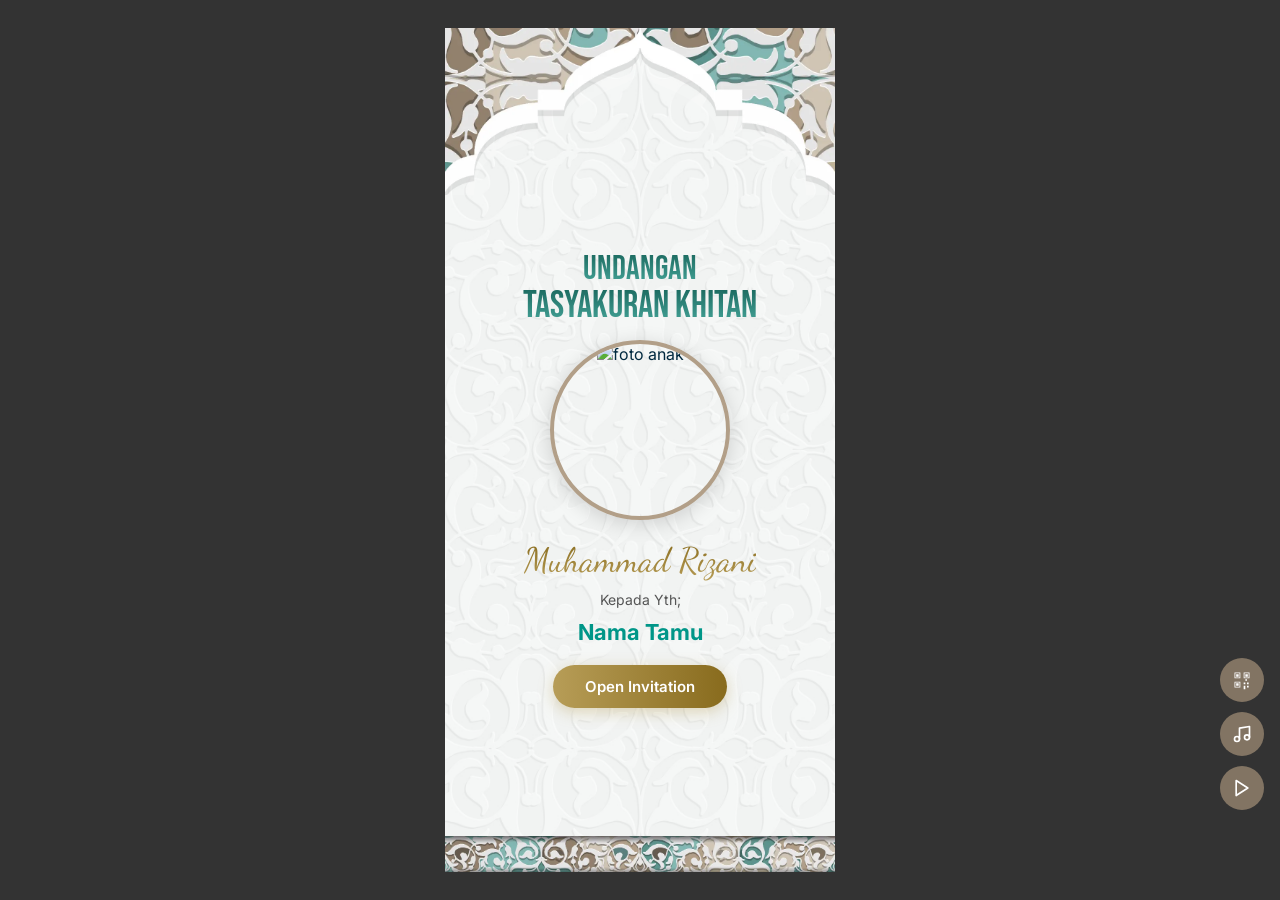
==== index.html @ f2afaa9d "renaming html index" ====
<!doctype html>
<html lang="id">
  <head>
    <meta charset="UTF-8" />
    <meta
      name="viewport"
      content="width=device-width, initial-scale=1.0, maximum-scale=1.0, user-scalable=0"
    />
    <title>Undangan Tasyakuran Khitan</title>
    <link rel="preconnect" href="https://fonts.googleapis.com" />
    <link rel="preconnect" href="https://fonts.gstatic.com" crossorigin />
    <link
      href="https://fonts.googleapis.com/css2?family=Bebas+Neue&family=Inter:wght@400;600;700&family=Dancing+Script:wght@700&display=swap"
      rel="stylesheet"
    />
    <link rel="stylesheet" href="./src/style/global.css" />
  </head>
  <body>
    <div id="app-container">
      <div class="canvas" id="canvas">
        <!-- COVER LOCK -->
        <div id="cover-lock">
          <!-- reuses same bg & frame -->
          <div
            style="
              position: relative;
              height: 100%;
              background-image: url(&quot;[data-uri]&quot;);
              background-size: cover;
              background-position: center;
            "
          >
            <div class="frame">
              <img
                class="frame-top anim-down"
                src="[data-uri]"
                style="width: 100%; height: auto"
                alt="frame-top"
              />
              <img
                class="frame-bottom anim-up"
                src="[data-uri]"
                style="width: 100%; height: auto"
                alt="frame-bot"
              />
            </div>
            <div
              style="
                position: relative;
                z-index: 3;
                height: 100%;
                display: flex;
                flex-direction: column;
                align-items: center;
                justify-content: center;
                padding: 80px 24px 24px;
                text-align: center;
              "
            >
              <div class="font-accent anim-down" style="font-size: 34px">
                Undangan
              </div>
              <div
                class="font-accent anim-down"
                style="font-size: 38px; margin-top: -6px"
                id="cover-event-title"
              >
                TASYAKURAN KHITAN
              </div>
              <div class="cover-photo anim-zoom" style="margin-top: 12px">
                <img id="cover-photo" src="" alt="foto anak" />
              </div>
              <!-- <div class="cover-photo1 anim-zoom" style="margin-top: 12px">
                <img src="./src/assets/image/Pic1.png" alt="Foto Anak" />
              </div> -->
              <div
                class="font-latin anim-up"
                style="font-size: 34px; margin: 4px 0 8px"
                id="cover-name"
              >
                Muhammad Rizani
              </div>
              <div class="slide-heading anim-up">Kepada Yth;</div>
              <div class="guest-name anim-up" id="cover-guest">Nama Tamu</div>
              <button
                class="btn-primary anim-up"
                onclick="openInvitation()"
                style="margin-top: 4px"
              >
                Open Invitation
              </button>
            </div>
          </div>
        </div>

        <!-- SLIDES WRAPPER -->
        <div id="slides-wrapper">
          <div class="slides-track" id="slides-track">
            <!-- SLIDE 0: Profil -->
            <div class="slide" data-slide="0">
              <div class="frame">
                <img
                  class="frame-top"
                  src="[data-uri]"
                  style="width: 100%; height: auto"
                  alt=""
                />
                <img
                  class="frame-bottom"
                  src="[data-uri]"
                  style="width: 100%; height: auto"
                  alt=""
                />
              </div>
              <div class="slide-inner">
                <p
                  class="slide-heading anim-down"
                  id="profile-greeting"
                  style="font-size: 14px; max-width: 300px"
                ></p>
                <div class="profile-photo anim-zoom">
                  <img id="profile-photo" src="" alt="foto anak" />
                </div>
                <div
                  class="font-latin anim-up"
                  style="font-size: 28px"
                  id="profile-name"
                >
                  Muhammad Rizani
                </div>
                <div class="ornament-line"></div>
                <div
                  class="slide-heading anim-up"
                  id="profile-parents"
                  style="font-size: 14px"
                ></div>
              </div>
            </div>

            <!-- SLIDE 1: Event -->
            <div class="slide" data-slide="1">
              <div class="frame">
                <img
                  class="frame-top"
                  src="[data-uri]"
                  style="width: 100%; height: auto"
                  alt=""
                />
                <img
                  class="frame-bottom"
                  src="[data-uri]"
                  style="width: 100%; height: auto"
                  alt=""
                />
              </div>
              <div
                class="slide-inner"
                style="justify-content: flex-start; padding-top: 90px"
              >
                <div
                  class="font-accent anim-down"
                  style="font-size: 44px"
                  id="event-title-slide"
                >
                  TASYAKURAN KHITAN
                </div>
                <div
                  class="color-teal anim-down"
                  style="font-size: 18px; margin: 4px 0 12px"
                >
                  Isya Allah akan di laksankan pada:
                </div>
                <div class="event-date anim-down" id="event-date-display"></div>
                <div class="event-time anim-up" id="event-time-display"></div>
                <div
                  class="event-address anim-up"
                  id="event-address-display"
                ></div>
                <div class="countdown anim-up" id="countdown-event">
                  <div class="cd-item">
                    <div class="cd-number" id="cd-e-days">2</div>
                    <div class="cd-label">Days</div>
                  </div>
                  <div class="cd-item">
                    <div class="cd-number" id="cd-e-hours">00</div>
                    <div class="cd-label">Hours</div>
                  </div>
                  <div class="cd-item">
                    <div class="cd-number" id="cd-e-minutes">00</div>
                    <div class="cd-label">Minutes</div>
                  </div>
                  <div class="cd-item">
                    <div class="cd-number" id="cd-e-seconds">00</div>
                    <div class="cd-label">Seconds</div>
                  </div>
                </div>
              </div>
            </div>

            <!-- SLIDE 2: Maps -->
            <div class="slide" data-slide="2">
              <div class="frame">
                <img
                  class="frame-top"
                  src="[data-uri]"
                  style="width: 100%; height: auto"
                  alt=""
                />
                <img
                  class="frame-bottom"
                  src="[data-uri]"
                  style="width: 100%; height: auto"
                  alt=""
                />
              </div>
              <div
                class="slide-inner"
                style="justify-content: center; gap: 12px"
              >
                <div class="map-container anim-zoom" id="map-container">
                  <iframe
                    id="map-iframe"
                    allowfullscreen
                    src=""
                    title="Lokasi Acara"
                  ></iframe>
                </div>
                <div
                  class="slide-heading anim-up"
                  id="maps-address"
                  style="font-size: 13px; max-width: 300px"
                ></div>
                <a
                  class="btn-primary anim-up"
                  id="maps-link"
                  href="#"
                  target="_blank"
                  rel="noopener noreferrer"
                  >Petunjuk Ke Lokasi</a
                >
              </div>
            </div>

            <!-- SLIDE 3: RSVP Countdown -->
            <div class="slide" data-slide="3">
              <div class="frame">
                <img
                  class="frame-top"
                  src="[data-uri]"
                  style="width: 100%; height: auto"
                  alt=""
                />
                <img
                  class="frame-bottom"
                  src="[data-uri]"
                  style="width: 100%; height: auto"
                  alt=""
                />
              </div>
              <div class="slide-inner" style="gap: 12px">
                <div class="font-accent anim-down" style="font-size: 36px">
                  Counting The Days
                </div>
                <div class="countdown anim-up" id="countdown-rsvp">
                  <div class="cd-item">
                    <div class="cd-number" id="cd-r-days">00</div>
                    <div class="cd-label">Days</div>
                  </div>
                  <div class="cd-item">
                    <div class="cd-number" id="cd-r-hours">00</div>
                    <div class="cd-label">Hours</div>
                  </div>
                  <div class="cd-item">
                    <div class="cd-number" id="cd-r-minutes">00</div>
                    <div class="cd-label">Minutes</div>
                  </div>
                  <div class="cd-item">
                    <div class="cd-number" id="cd-r-seconds">00</div>
                    <div class="cd-label">Second</div>
                  </div>
                </div>
                <div class="ornament-line"></div>
                <div
                  class="slide-heading anim-up"
                  id="rsvp-desc"
                  style="font-size: 15px; max-width: 280px"
                ></div>
                <button class="btn-primary anim-up" onclick="openRsvpModal()">
                  Kirim Ucapan RSVP
                </button>
              </div>
            </div>

            <!-- SLIDE 4: Gift / Tanda Kasih -->
            <div class="slide" data-slide="4">
              <div class="frame">
                <img
                  class="frame-top"
                  src="[data-uri]"
                  style="width: 100%; height: auto"
                  alt=""
                />
                <img
                  class="frame-bottom"
                  src="[data-uri]"
                  style="width: 100%; height: auto"
                  alt=""
                />
              </div>
              <div class="slide-inner" style="gap: 8px">
                <div class="font-accent anim-down" style="font-size: 44px">
                  Tanda Kasih
                </div>
                <div class="gift-qr anim-zoom" id="gift-qr-wrapper">
                  <img
                    id="gift-qr-img"
                    src="./src/assets/image/bca.png"
                    alt="QRIS"
                  />
                </div>
                <div class="account-number anim-up" id="gift-account-number">
                  12345678
                </div>
                <button class="copy-btn anim-up" onclick="copyAccountNumber()">
                  Salin Rekening
                </button>
                <div
                  class="slide-heading anim-up"
                  id="gift-bank-info"
                  style="font-size: 14px"
                ></div>
              </div>
            </div>

            <!-- SLIDE 5: Gallery -->
            <div class="slide" data-slide="5">
              <div class="frame">
                <img
                  class="frame-top"
                  src="[data-uri]"
                  style="width: 100%; height: auto"
                  alt=""
                />
                <img
                  class="frame-bottom"
                  src="[data-uri]"
                  style="width: 100%; height: auto"
                  alt=""
                />
              </div>
              <div
                class="slide-inner"
                style="justify-content: flex-start; padding-top: 80px"
              >
                <div class="font-latin anim-down" style="font-size: 30px">
                  Galeri Foto
                </div>
                <div class="ornament-line"></div>
                <div class="gallery-grid anim-zoom" id="gallery-grid"></div>
              </div>
            </div>

            <!-- SLIDE 6: Health Protocol -->
            <div class="slide" data-slide="6">
              <div class="frame">
                <img
                  class="frame-top"
                  src="[data-uri]"
                  style="width: 100%; height: auto"
                  alt=""
                />
                <img
                  class="frame-bottom"
                  src="[data-uri]"
                  style="width: 100%; height: auto"
                  alt=""
                />
              </div>
              <div
                class="slide-inner"
                style="justify-content: flex-start; padding-top: 90px"
              >
                <div
                  class="font-accent anim-down"
                  style="font-size: 40px"
                  id="protocol-title"
                >
                  Health Protocol
                </div>
                <div
                  class="slide-heading anim-up"
                  id="protocol-desc"
                  style="font-size: 13px; max-width: 300px; margin-bottom: 8px"
                ></div>
                <div class="protocol-grid anim-zoom">
                  <div class="protocol-item">
                    <div class="protocol-icon">
                      <svg
                        width="70"
                        height="70"
                        fill="var(--inv-accent)"
                        xmlns="http://www.w3.org/2000/svg"
                      >
                        <path
                          d="M12.5 30v1.25a8.75 8.75 0 0 0 0 17.5V50a27.504 27.504 0 0 0 54.502 5.237l-2.455-.474a24.9 24.9 0 0 1-3.297 8.405V48.982l3.75-9.75V47.5s-.038 4.096-.112 4.883l2.489.234c.082-.863.123-3.867.123-3.867a8.75 8.75 0 0 0 0-17.5V22.5a20.023 20.023 0 0 0-20-20H10a1.25 1.25 0 0 0-1.25 1.25v5h2.5V5H47.5A17.52 17.52 0 0 1 65 22.5v6.357l-6.513-8.375A1.249 1.249 0 0 0 57.5 20h-35a11.28 11.28 0 0 1-11.025-8.999l-2.45.498a13.678 13.678 0 0 0 4.051 7.249A12.476 12.476 0 0 0 12.5 22.5V30Zm0 16.25a6.25 6.25 0 0 1 0-12.5v12.5Zm55-12.5a6.25 6.25 0 0 1 0 12.5v-12.5ZM40 75a24.843 24.843 0 0 1-10.915-2.5h21.83A24.842 24.842 0 0 1 40 75Zm18.75-8.469A25.078 25.078 0 0 1 54.997 70H25.003a25.073 25.073 0 0 1-3.753-3.469V65h37.5v1.531Zm0-11.531h-25v2.5h25v5h-37.5v-5h10V55h-10v-5h37.5v5ZM25.518 22.5h31.37l7.942 10.21L59.14 47.5H37.775l.95-4.755-2.45-.49-1.05 5.245H20.86l-5.65-14.69L25.517 22.5ZM15 22.5c0-.704.075-1.406.222-2.095a13.708 13.708 0 0 0 6.771 2.084L15 29.482V22.5Zm0 16.732 3.75 9.75V63.17A25.017 25.017 0 0 1 15 50V39.232Zm4.357-7.804a13.373 13.373 0 0 1 13.786 0l-1.286 2.144a10.878 10.878 0 0 0-11.214 0l-1.286-2.144Zm28.786 2.144-1.286-2.144a13.373 13.373 0 0 1 13.786 0l-1.286 2.144a10.878 10.878 0 0 0-11.214 0ZM26.25 36.25a3.75 3.75 0 1 0 0 7.5 3.75 3.75 0 0 0 0-7.5Zm0 5a1.25 1.25 0 1 1 0-2.5 1.25 1.25 0 0 1 0 2.5Zm27.5-5a3.75 3.75 0 1 0 0 7.5 3.75 3.75 0 0 0 0-7.5Zm0 5a1.25 1.25 0 1 1 0-2.5 1.25 1.25 0 0 1 0 2.5Z"
                        />
                      </svg>
                    </div>
                    <div style="font-size: 13px">Memakai<br />Masker</div>
                  </div>
                  <div class="protocol-item">
                    <div class="protocol-icon">
                      <svg
                        width="70"
                        height="70"
                        fill="var(--inv-accent)"
                        xmlns="http://www.w3.org/2000/svg"
                      >
                        <path
                          d="M73.272 25h3.271v2.5H72.84c-.28 0-.552-.096-.771-.273l-.7-.566a51.79 51.79 0 0 0-11.6-7.102l-10.857-4.36-.039-.015a2.123 2.123 0 0 0-1.538-.071c-.504.17-.928.523-1.19.99a2.197 2.197 0 0 0-.229 1.542c.115.525.418.989.85 1.3l9.465 6.259a1.24 1.24 0 0 1 .534.799 16.127 16.127 0 0 0 2.61 5.667c2.589 3.512 6.247 5.055 10.872 4.587l.246 2.487c-.63.064-1.235.095-1.817.094-5.854 0-9.371-3.051-11.337-5.752a18.798 18.798 0 0 1-2.735-5.586H33.796V25h17.611l-6.01-3.974a4.65 4.65 0 0 1-1.299-1.372 4.71 4.71 0 0 1-.566-3.603 4.7 4.7 0 0 1 .788-1.681 4.611 4.611 0 0 1 2.505-1.713 4.56 4.56 0 0 1 3.016.226l10.858 4.36.04.016a54.243 54.243 0 0 1 12.173 7.449l.36.292Zm-45.88-7.5 5.197 25.255 2.417-.51-5.378-26.132a13.85 13.85 0 0 0-4.029-9.63 13.51 13.51 0 0 0-9.55-3.983H2.47V5h13.58a11.05 11.05 0 0 1 7.405 2.869A11.314 11.314 0 0 1 27.093 15h-7.496a5.014 5.014 0 0 0-1.76-2.701 4.908 4.908 0 0 0-3.022-1.049H2.469v2.5h12.346c.637.001 1.25.251 1.709.699.459.447.73 1.057.755 1.702l-6.144 31.104 2.421.49L19.531 17.5h7.861Zm35.643 27.208a54.273 54.273 0 0 0-12.172-7.448l-.028-.012L45.411 35h2.737v-2.5H36.163V35h1.042a4.699 4.699 0 0 0-1.013 1.955 4.73 4.73 0 0 0 .556 3.592c.324.53.751.99 1.254 1.351L42.022 45H19.753c-.94 0-1.861.271-2.654.783a4.978 4.978 0 0 0-1.823 2.105 5.053 5.053 0 0 0 .699 5.328 4.983 4.983 0 0 0-2.043 2.433 5.058 5.058 0 0 0-.172 3.188 5.002 5.002 0 0 0 1.77 2.643c.86.662 1.909 1.02 2.989 1.02h19.753V60H18.519a2.454 2.454 0 0 1-1.746-.732 2.516 2.516 0 0 1-.724-1.768c0-.663.26-1.299.724-1.768A2.454 2.454 0 0 1 18.519 55h19.753v-2.5H19.753a2.454 2.454 0 0 1-1.746-.732A2.516 2.516 0 0 1 17.284 50c0-.663.26-1.299.723-1.768a2.454 2.454 0 0 1 1.746-.732H45.68c.258 0 .51-.082.72-.234a1.264 1.264 0 0 0 .028-2.01l-6.947-5.36a2.175 2.175 0 0 1-.9-1.327 2.198 2.198 0 0 1 .222-1.547c.26-.47.684-.824 1.188-.996a2.122 2.122 0 0 1 1.542.068l.027.011 8.328 3.452a51.812 51.812 0 0 1 11.606 7.104c.437.353.868.839 1.47.839h13.58V45H63.396l-.36-.292Zm.61 25.424C60.755 71.596 53.371 75 47.275 75H24.692a2.454 2.454 0 0 1-1.747-.732 2.516 2.516 0 0 1-.723-1.768c0-.663.26-1.299.723-1.768A2.454 2.454 0 0 1 24.692 70h13.58v-2.5H20.988a2.457 2.457 0 0 1-1.745-.733A2.519 2.519 0 0 1 18.519 65h-2.47a5.042 5.042 0 0 0 1.258 3.33 4.925 4.925 0 0 0 3.127 1.639 5.046 5.046 0 0 0-.029 5.016 4.97 4.97 0 0 0 1.81 1.841 4.89 4.89 0 0 0 2.477.674h22.582c2.713 0 8.538-.654 17.214-5h12.055V70H64.198c-.192 0-.381.045-.552.132Z"
                        />
                      </svg>
                    </div>
                    <div style="font-size: 13px">Mencuci<br />Tangan</div>
                  </div>
                  <div class="protocol-item">
                    <div class="protocol-icon">
                      <svg
                        width="70"
                        height="70"
                        fill="var(--inv-accent)"
                        xmlns="http://www.w3.org/2000/svg"
                      >
                        <path
                          d="M45.568 33.312a1.172 1.172 0 1 0-1.657 1.657l1.515 1.515H34.574l1.515-1.515a1.172 1.172 0 1 0-1.657-1.657l-3.516 3.516a1.172 1.172 0 0 0 0 1.657L34.432 42a1.17 1.17 0 0 0 1.657 0c.458-.458.458-1.2 0-1.658l-1.515-1.515h10.852l-1.515 1.515A1.172 1.172 0 1 0 45.57 42l3.515-3.515c.458-.458.458-1.2 0-1.657l-3.516-3.516ZM22.37 23.516H5.86A5.866 5.866 0 0 0 0 29.375a1.172 1.172 0 1 0 2.344 0 3.52 3.52 0 0 1 3.515-3.516h16.51a3.52 3.52 0 0 1 3.517 3.516v18.984c0 .624-.505 1.094-1.173 1.094s-1.171-.47-1.171-1.094V29.453a1.172 1.172 0 1 0-2.344 0v41.732c0 .924-.817 1.706-1.784 1.706-.984 0-1.784-.8-1.784-1.784V48.28c0-.647-.524-1.172-1.172-1.172h-4.687c-.648 0-1.172.525-1.172 1.172v22.826c0 .983-.8 1.784-1.784 1.784-.967 0-1.784-.782-1.784-1.706V29.453a1.172 1.172 0 1 0-2.343 0v18.828a1.173 1.173 0 0 1-2.344 0V34.063a1.172 1.172 0 1 0-2.344 0V48.28a3.52 3.52 0 0 0 4.688 3.314v19.59c0 2.233 1.851 4.05 4.127 4.05a4.132 4.132 0 0 0 4.128-4.128V49.453h2.343v21.654a4.132 4.132 0 0 0 4.128 4.127c2.276 0 4.128-1.816 4.128-4.05V51.608c.365.123.758.19 1.171.19 1.972 0 3.516-1.51 3.516-3.438V29.375c0-3.23-2.628-5.86-5.86-5.86ZM14.063 21.172c4.523 0 8.203-3.68 8.203-8.203 0-4.524-3.68-8.203-8.203-8.203S5.86 8.446 5.86 12.969s3.68 8.203 8.203 8.203Zm0-14.063a5.866 5.866 0 0 1 5.86 5.86c0 3.23-2.629 5.86-5.86 5.86a5.866 5.866 0 0 1-5.86-5.86 5.866 5.866 0 0 1 5.86-5.86ZM74.14 23.516H57.63a5.866 5.866 0 0 0-5.86 5.859v18.906a3.52 3.52 0 0 0 4.688 3.314v19.59c0 2.233 1.852 4.05 4.128 4.05a4.132 4.132 0 0 0 4.127-4.128V49.453h2.344v21.654a4.132 4.132 0 0 0 4.128 4.127c2.276 0 4.127-1.816 4.127-4.05V51.608c.366.123.76.19 1.172.19 1.972 0 3.516-1.51 3.516-3.438V29.375c0-3.23-2.629-5.86-5.86-5.86Zm3.516 24.843c0 .624-.504 1.094-1.172 1.094-.668 0-1.171-.47-1.171-1.094V29.453a1.172 1.172 0 1 0-2.344 0v41.732c0 .924-.817 1.706-1.784 1.706-.984 0-1.784-.8-1.784-1.784V48.28c0-.647-.525-1.172-1.172-1.172h-4.688a1.172 1.172 0 0 0-1.171 1.172v22.826c0 .983-.8 1.784-1.784 1.784-.967 0-1.784-.782-1.784-1.706V29.453a1.172 1.172 0 1 0-2.344 0V48.28a1.173 1.173 0 0 1-2.344.002V29.374a3.52 3.52 0 0 1 3.516-3.516h16.51a3.52 3.52 0 0 1 3.516 3.516v18.984ZM65.834 21.172c4.523 0 8.203-3.68 8.203-8.203 0-4.524-3.68-8.203-8.203-8.203s-8.203 3.68-8.203 8.203 3.68 8.203 8.203 8.203Zm0-14.063a5.866 5.866 0 0 1 5.86 5.86c0 3.23-2.629 5.86-5.86 5.86a5.866 5.866 0 0 1-5.86-5.86 5.866 5.866 0 0 1 5.86-5.86Z"
                        />
                      </svg>
                    </div>
                    <div style="font-size: 13px">Menjaga<br />Jarak</div>
                  </div>
                  <div class="protocol-item">
                    <div class="protocol-icon">
                      <svg
                        width="70"
                        height="70"
                        fill="var(--inv-accent)"
                        xmlns="http://www.w3.org/2000/svg"
                      >
                        <path
                          d="m49.42 37.347.214-.213a1.25 1.25 0 0 0-1.768-1.768l-.213.214a3.748 3.748 0 0 1-5.306 0l-.213-.214a1.25 1.25 0 0 0-1.768 1.768l.214.213a6.25 6.25 0 0 0 8.84 0ZM27.5 30H5a1.25 1.25 0 0 0-1.237 1.075l-1.25 8.75a1.257 1.257 0 0 0 .287 1 1.296 1.296 0 0 0 .95.425h2.063l-2.05 12.3c-.048.336.037.676.237.95l3.75 5a1.267 1.267 0 0 0 1 .5h5A1.25 1.25 0 0 0 15 58.75v-4.9l1.262-7.6H20A1.25 1.25 0 0 0 21.25 45v-5h6.25a1.25 1.25 0 0 0 1.25-1.25v-7.5A1.25 1.25 0 0 0 27.5 30ZM5.188 38.75l.9-6.25h1.187l-1.037 6.25h-1.05Zm13.562 5h-2.063l.625-3.75h1.438v3.75Zm2.5-6.25h-5a1.25 1.25 0 0 0-1.238 1.05l-2.5 15c-.01.066-.014.133-.012.2v3.75H9.375l-3.05-4.075L9.813 32.5H21.25v5Zm5 0h-2.5v-5h2.5v5Z"
                        />
                        <path
                          d="M77.5 13.75a11.25 11.25 0 0 0-22.425-1.25H31.25A1.25 1.25 0 0 0 30 13.75v2.5a11.269 11.269 0 0 0 7.025 10.425A6.201 6.201 0 0 0 35 31.25v4.7l-3.95 7.8h-2.3a1.276 1.276 0 0 0-.938.413 1.21 1.21 0 0 0-.3.975l2.5 22.5a1.236 1.236 0 0 0 1.238 1.112h7.5a13.779 13.779 0 0 0 2.5-.237v7.737a1.25 1.25 0 0 0 1.25 1.25H65a1.25 1.25 0 0 0 1.25-1.25v-9.325l4.013-2.688A16.173 16.173 0 0 0 77.5 50.725V31.25c.006-3.538-1-7.003-2.9-9.988a11.186 11.186 0 0 0 2.9-7.512Z"
                        />
                      </svg>
                    </div>
                    <div style="font-size: 13px">Cek Suhu<br />Tubuh</div>
                  </div>
                </div>
              </div>
            </div>

            <!-- SLIDE 7: Thanks -->
            <div class="slide" data-slide="7">
              <div class="frame">
                <img
                  class="frame-top"
                  src="[data-uri]"
                  style="width: 100%; height: auto"
                  alt=""
                />
                <img
                  class="frame-bottom"
                  src="[data-uri]"
                  style="width: 100%; height: auto"
                  alt=""
                />
              </div>
              <div class="slide-inner" style="gap: 12px">
                <div
                  class="slide-heading anim-down"
                  id="thanks-closing"
                  style="font-size: 18px; max-width: 300px; line-height: 1.7"
                ></div>
                <div class="ornament-line"></div>
                <div
                  class="anim-up"
                  style="font-size: 17px; font-style: italic; color: #888"
                  id="thanks-signature"
                ></div>
                <div
                  class="font-accent anim-up"
                  style="font-size: 40px; color: var(--inv-base)"
                  id="thanks-name"
                ></div>
                <div
                  class="anim-up"
                  style="font-size: 11px; color: #aaa; margin-top: 24px"
                  id="thanks-music"
                >
                  Music: Mohamed Tarek - Al Naseeb
                </div>
              </div>
            </div>
          </div>
          <!-- end slides-track -->
        </div>
        <!-- end slides-wrapper -->

        <!-- BOTTOM NAV -->
        <nav id="bottom-nav"></nav>

        <!-- FLOAT BUTTONS -->
        <div class="float-btns">
          <button
            class="float-btn qr-btn"
            onclick="openQrModal()"
            title="QR Code"
          >
            <svg
              xmlns="http://www.w3.org/2000/svg"
              viewBox="0 0 24 24"
              fill="white"
              stroke="none"
            >
              <path
                d="M3 3h7v7H3V3zm1 1v5h5V4H4zm1 1h3v3H5V5zm9-2h7v7h-7V3zm1 1v5h5V4h-5zm1 1h3v3h-3V5zM3 14h7v7H3v-7zm1 1v5h5v-5H4zm1 1h3v3H5v-3zm9-1h2v2h-2v-2zm0 4h2v2h-2v-2zm4-4h2v2h-2v-2zm0 4h2v2h-2v-2zm-2 2h-2v2h2v-2zm0-8h2v-2h-2v2z"
              />
            </svg>
          </button>
          <button
            class="float-btn"
            id="music-btn"
            onclick="toggleMusic()"
            title="Music"
            class="playing"
          >
            <svg
              xmlns="http://www.w3.org/2000/svg"
              viewBox="0 0 24 24"
              stroke-width="2"
              stroke-linecap="round"
              stroke-linejoin="round"
            >
              <path d="M9 18V5l12-2v13" />
              <circle cx="6" cy="18" r="3" />
              <circle cx="18" cy="16" r="3" />
            </svg>
          </button>
          <button
            class="float-btn"
            id="play-slide-btn"
            onclick="toggleAutoPlay()"
            title="Auto Play"
          >
            <svg
              xmlns="http://www.w3.org/2000/svg"
              viewBox="0 0 24 24"
              stroke-width="2"
              stroke-linecap="round"
              stroke-linejoin="round"
              id="play-icon"
            >
              <polygon points="5 3 19 12 5 21 5 3" />
            </svg>
          </button>
        </div>
      </div>
      <!-- end canvas -->
    </div>

    <!-- QR MODAL -->
    <div class="modal-overlay" id="qrModal">
      <div class="modal-sheet" style="position: relative">
        <button class="modal-close" onclick="closeModal('qrModal')">✕</button>
        <h3 style="margin-bottom: 16px; font-size: 18px">Tamu Undangan</h3>
        <div
          style="
            display: flex;
            flex-direction: column;
            align-items: center;
            gap: 8px;
          "
        >
          <canvas
            id="qr-canvas"
            width="200"
            height="200"
            style="border: 1px solid #eee; border-radius: 8px"
          ></canvas>
          <div style="font-size: 16px; font-weight: 700" id="qr-guest-name">
            Nama Tamu
          </div>
          <div style="font-size: 13px; color: #999">Grup VIP</div>
        </div>
      </div>
    </div>

    <!-- RSVP MODAL -->
    <div class="modal-overlay" id="rsvpModal">
      <div class="modal-sheet" style="position: relative">
        <button class="modal-close" onclick="closeModal('rsvpModal')">✕</button>
        <h3 style="margin-bottom: 4px; font-size: 18px">Kirim Ucapan & RSVP</h3>
        <p style="font-size: 12px; color: #999; margin-bottom: 16px">
          Konfirmasi kehadiran Anda
        </p>
        <div class="rsvp-form" id="rsvp-form-container">
          <label>Nama Lengkap</label>
          <input type="text" id="rsvp-name" placeholder="Masukkan nama Anda" />
          <label>No. HP / WhatsApp</label>
          <input type="tel" id="rsvp-phone" placeholder="08xxxxxxxxxx" />
          <label>Kehadiran?</label>
          <div class="rsvp-attendance">
            <div
              class="attendance-option"
              id="att-hadir"
              onclick="selectAttendance('hadir')"
            >
              ✓ Hadir
            </div>
            <div
              class="attendance-option"
              id="att-tidak"
              onclick="selectAttendance('tidak')"
            >
              ✗ Tidak Hadir
            </div>
          </div>
          <label>Ucapan / Komentar</label>
          <textarea
            id="rsvp-comment"
            rows="3"
            placeholder="Tulis ucapan untuk Muhammad Rizani..."
          ></textarea>
          <button
            class="btn-primary"
            onclick="submitRsvp()"
            style="width: 100%; margin-top: 16px; text-align: center"
          >
            Kirim
          </button>
        </div>
        <div
          id="rsvp-success"
          style="display: none; text-align: center; padding: 24px 0"
        >
          <div style="font-size: 40px">🎉</div>
          <h3 style="margin: 12px 0 8px">Terima Kasih!</h3>
          <p style="color: #666; font-size: 14px">
            Ucapan Anda telah dikirimkan. Kami menunggu kehadiran Anda.
          </p>
        </div>
      </div>
    </div>

    <!-- LIGHTBOX -->
    <div id="lightbox" onclick="closeLightbox()">
      <button id="lightbox-close" onclick="closeLightbox()">✕</button>
      <img id="lightbox-img" src="" alt="Gallery" />
    </div>

    <!-- TOAST -->
    <div id="toast"></div>

    <!-- AUDIO -->
    <audio id="bg-music" loop>
      <source id="music-src" src="" type="audio/mpeg" />
    </audio>
  </body>
  <script src="./src/js/main.js"></script>
</html>
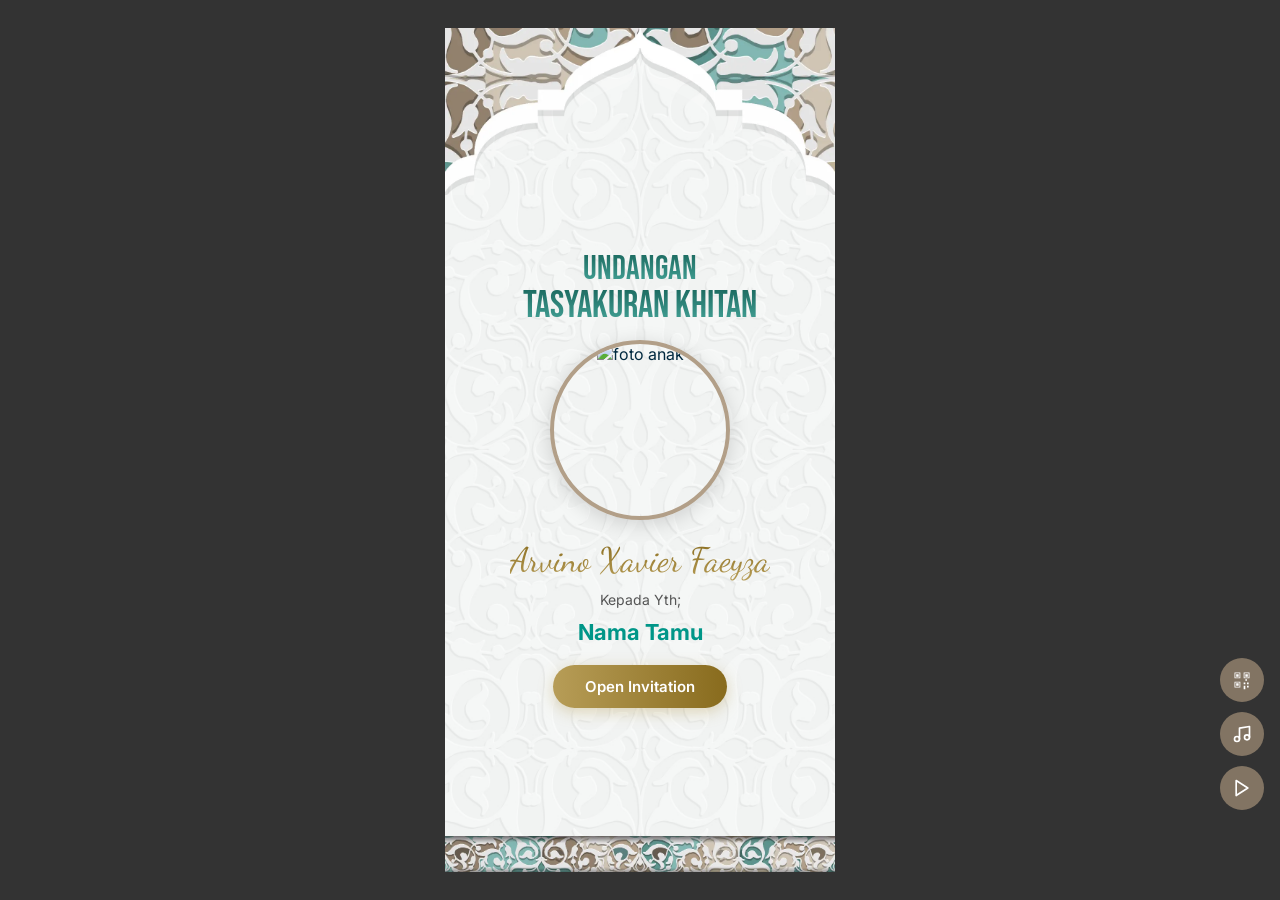
==== commit 562cb131: "fix: condition for hidding protocol page and update bg music" ====
--- a/index.html
+++ b/index.html
@@ -498,7 +498,7 @@
                   style="font-size: 11px; color: #aaa; margin-top: 24px"
                   id="thanks-music"
                 >
-                  Music: Mohamed Tarek - Al Naseeb
+                  Music: Ya Robbi Bil Musthofa - Haddad Alwi
                 </div>
               </div>
             </div>
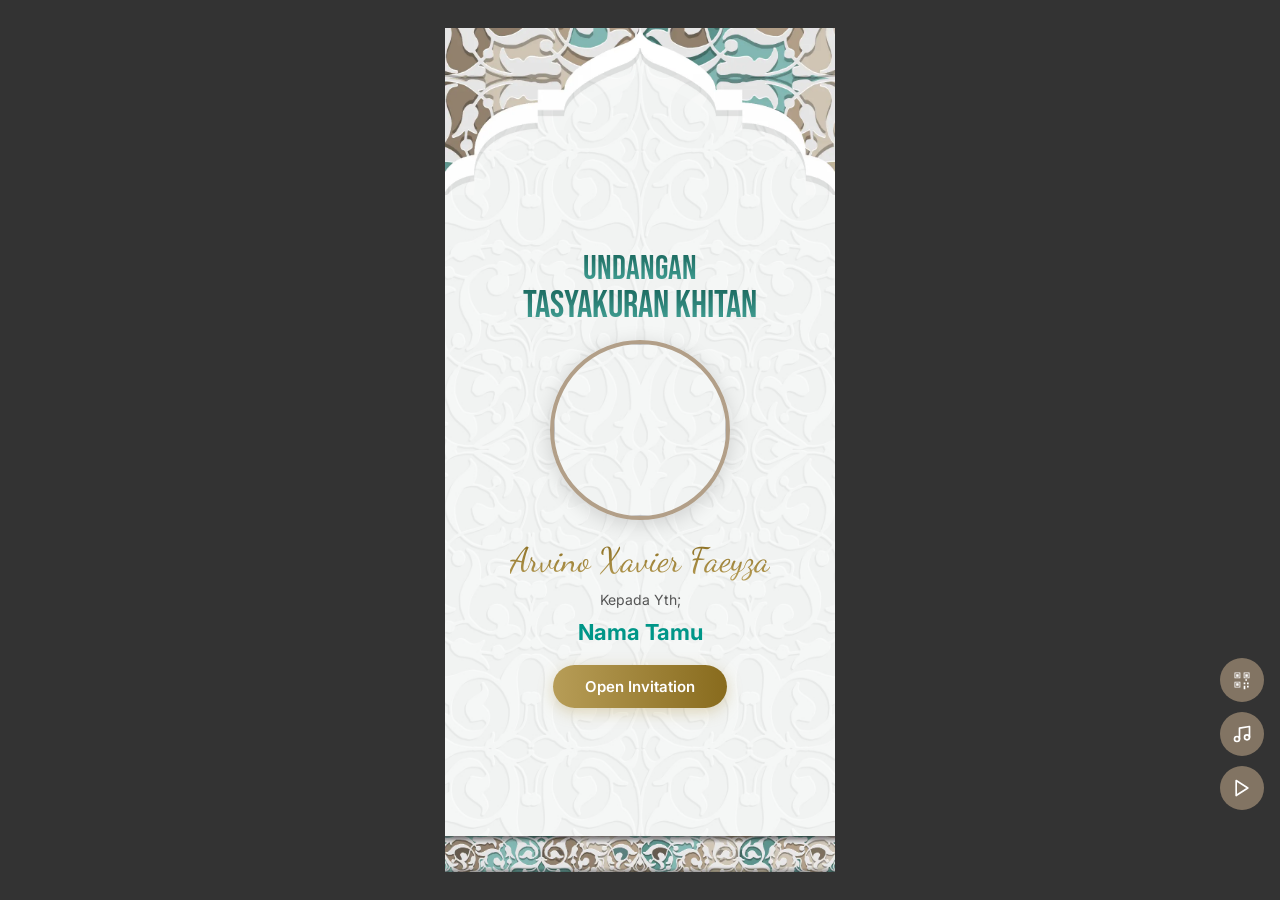
==== commit 56ac5884: "fix: implement lazy load and remove image alt" ====
--- a/index.html
+++ b/index.html
@@ -68,7 +68,7 @@
                 TASYAKURAN KHITAN
               </div>
               <div class="cover-photo anim-zoom" style="margin-top: 12px">
-                <img id="cover-photo" src="" alt="foto anak" />
+                <img id="cover-photo" src="" loading="lazy" />
               </div>
               <!-- <div class="cover-photo1 anim-zoom" style="margin-top: 12px">
                 <img src="./src/assets/image/Pic1.png" alt="Foto Anak" />
@@ -119,7 +119,7 @@
                   style="font-size: 14px; max-width: 300px"
                 ></p>
                 <div class="profile-photo anim-zoom">
-                  <img id="profile-photo" src="" alt="foto anak" />
+                  <img id="profile-photo" src="" loading="lazy" />
                 </div>
                 <div
                   class="font-latin anim-up"
@@ -600,55 +600,141 @@
     <div class="modal-overlay" id="rsvpModal">
       <div class="modal-sheet" style="position: relative">
         <button class="modal-close" onclick="closeModal('rsvpModal')">✕</button>
-        <h3 style="margin-bottom: 4px; font-size: 18px">Kirim Ucapan & RSVP</h3>
-        <p style="font-size: 12px; color: #999; margin-bottom: 16px">
-          Konfirmasi kehadiran Anda
-        </p>
-        <div class="rsvp-form" id="rsvp-form-container">
-          <label>Nama Lengkap</label>
-          <input type="text" id="rsvp-name" placeholder="Masukkan nama Anda" />
-          <label>No. HP / WhatsApp</label>
-          <input type="tel" id="rsvp-phone" placeholder="08xxxxxxxxxx" />
-          <label>Kehadiran?</label>
-          <div class="rsvp-attendance">
-            <div
-              class="attendance-option"
-              id="att-hadir"
-              onclick="selectAttendance('hadir')"
+
+        <!-- Tab Header -->
+        <div class="rsvp-tabs">
+          <button
+            class="rsvp-tab active"
+            id="tab-form"
+            onclick="switchRsvpTab('form')"
+          >
+            ✏️ Kirim Ucapan
+          </button>
+          <button
+            class="rsvp-tab"
+            id="tab-list"
+            onclick="switchRsvpTab('list')"
+          >
+            💬 Ucapan
+            <span class="ucapan-badge" id="ucapan-badge" style="display: none"
+              >0</span
             >
-              ✓ Hadir
-            </div>
-            <div
-              class="attendance-option"
-              id="att-tidak"
-              onclick="selectAttendance('tidak')"
-            >
-              ✗ Tidak Hadir
-            </div>
-          </div>
-          <label>Ucapan / Komentar</label>
-          <textarea
-            id="rsvp-comment"
-            rows="3"
-            placeholder="Tulis ucapan untuk Muhammad Rizani..."
-          ></textarea>
-          <button
-            class="btn-primary"
-            onclick="submitRsvp()"
-            style="width: 100%; margin-top: 16px; text-align: center"
-          >
-            Kirim
           </button>
         </div>
-        <div
-          id="rsvp-success"
-          style="display: none; text-align: center; padding: 24px 0"
-        >
-          <div style="font-size: 40px">🎉</div>
-          <h3 style="margin: 12px 0 8px">Terima Kasih!</h3>
-          <p style="color: #666; font-size: 14px">
-            Ucapan Anda telah dikirimkan. Kami menunggu kehadiran Anda.
-          </p>
+
+        <!-- TAB: FORM -->
+        <div id="rsvp-tab-form">
+          <div class="rsvp-form" id="rsvp-form-container">
+            <label>Nama</label>
+            <input type="text" id="rsvp-name" placeholder="Nama Anda" />
+
+            <label
+              >Grup
+              <span
+                id="grup-hint"
+                style="font-weight: 400; color: #aaa; font-size: 11px"
+              ></span
+            ></label>
+            <input
+              type="text"
+              id="rsvp-grup"
+              placeholder="Contoh: Keluarga, Kantor..."
+            />
+
+            <label>No WhatsApp</label>
+            <div class="phone-input-wrap">
+              <span class="phone-prefix">+62 ▾</span>
+              <input
+                type="tel"
+                id="rsvp-phone"
+                placeholder="8xxxxxxxxxx"
+                class="phone-field"
+              />
+            </div>
+
+            <label>Kehadiran</label>
+            <select id="rsvp-attendance-select">
+              <option value="">— Pilih —</option>
+              <option value="hadir">✅ Hadir</option>
+              <option value="tidak">❌ Tidak Hadir</option>
+            </select>
+
+            <label>Komentar atau Ucapan</label>
+            <textarea
+              id="rsvp-comment"
+              rows="3"
+              placeholder="Komentar atau Ucapan"
+            ></textarea>
+
+            <button
+              class="btn-primary"
+              id="rsvp-submit-btn"
+              onclick="submitRsvp()"
+              style="width: 100%; margin-top: 16px; text-align: center"
+            >
+              Kirim
+            </button>
+          </div>
+
+          <div
+            id="rsvp-success"
+            style="display: none; text-align: center; padding: 24px 0"
+          >
+            <div style="font-size: 40px">🎉</div>
+            <h3 style="margin: 12px 0 8px">Terima Kasih!</h3>
+            <p style="color: #666; font-size: 14px">
+              Ucapan Anda telah dikirimkan.
+            </p>
+            <div style="display: flex; gap: 8px; margin-top: 16px">
+              <button
+                class="btn-primary"
+                onclick="switchRsvpTab('list')"
+                style="flex: 1; font-size: 13px; padding: 10px 8px"
+              >
+                💬 Lihat Ucapan
+              </button>
+              <button
+                class="btn-primary"
+                onclick="resetRsvpForm()"
+                style="
+                  flex: 1;
+                  font-size: 13px;
+                  padding: 10px 8px;
+                  background: linear-gradient(to right, #888, #666);
+                "
+              >
+                ✏️ Kirim Lagi
+              </button>
+            </div>
+          </div>
+        </div>
+
+        <!-- TAB: LIST UCAPAN -->
+        <div id="rsvp-tab-list" style="display: none">
+          <div
+            id="ucapan-loading"
+            style="
+              text-align: center;
+              padding: 32px 0;
+              color: #aaa;
+              font-size: 14px;
+            "
+          >
+            Memuat ucapan...
+          </div>
+          <div
+            id="ucapan-empty"
+            style="
+              display: none;
+              text-align: center;
+              padding: 32px 0;
+              color: #aaa;
+              font-size: 14px;
+            "
+          >
+            Belum ada ucapan. Jadilah yang pertama! 🙏
+          </div>
+          <div id="ucapan-list"></div>
         </div>
       </div>
     </div>
--- a/src/style/global.css
+++ b/src/style/global.css
@@ -22,6 +22,7 @@
   align-items: center;
   justify-content: center;
   min-height: 100vh;
+  min-height: 100dvh;
   font-family: "Inter", sans-serif;
   color: var(--inv-base);
   overflow: hidden;
@@ -31,6 +32,7 @@
 #app-container {
   width: 100vw;
   height: 100vh;
+  height: 100dvh;
   display: flex;
   align-items: center;
   justify-content: center;
@@ -40,6 +42,8 @@
 .canvas {
   width: 390px;
   height: 100vh;
+  height: 100dvh;
+  height: calc(var(--vh, 1vh) * 100);
   max-height: 844px;
   position: relative;
   overflow: hidden;
@@ -49,7 +53,9 @@
 @media (max-width: 420px) {
   .canvas {
     width: 100vw;
+    height: 100vh;
     height: 100dvh;
+    height: calc(var(--vh, 1vh) * 100);
     max-height: none;
   }
 }
@@ -567,7 +573,181 @@
   color: #e53935;
 }
 
-/* ===== LIGHTBOX ===== */
+/* ===== RSVP TABS ===== */
+.rsvp-tabs {
+  display: flex;
+  gap: 8px;
+  margin-bottom: 16px;
+  border-bottom: 2px solid #f0f0f0;
+  padding-bottom: 12px;
+}
+
+.rsvp-tab {
+  flex: 1;
+  padding: 8px 4px;
+  border: none;
+  background: none;
+  font-family: "Inter", sans-serif;
+  font-size: 13px;
+  font-weight: 600;
+  color: #aaa;
+  cursor: pointer;
+  border-radius: 8px;
+  transition: all 0.2s;
+  position: relative;
+  display: flex;
+  align-items: center;
+  justify-content: center;
+  gap: 4px;
+}
+
+.rsvp-tab.active {
+  color: var(--inv-teal);
+  background: rgba(0, 150, 136, 0.08);
+}
+
+.ucapan-badge {
+  background: var(--inv-teal);
+  color: white;
+  border-radius: 99px;
+  font-size: 10px;
+  font-weight: 700;
+  padding: 1px 6px;
+  min-width: 18px;
+  text-align: center;
+}
+
+/* ===== PHONE INPUT ===== */
+.phone-input-wrap {
+  display: flex;
+  align-items: center;
+  border: 1.5px solid #ddd;
+  border-radius: 10px;
+  overflow: hidden;
+  transition: border-color 0.2s;
+}
+
+.phone-input-wrap:focus-within {
+  border-color: var(--inv-teal);
+}
+
+.phone-prefix {
+  padding: 10px 10px 10px 14px;
+  font-size: 14px;
+  color: #444;
+  background: #f7f7f7;
+  border-right: 1.5px solid #ddd;
+  white-space: nowrap;
+  user-select: none;
+}
+
+.phone-field {
+  flex: 1;
+  padding: 10px 14px;
+  border: none !important;
+  outline: none !important;
+  font-size: 14px;
+  font-family: "Inter", sans-serif;
+  border-radius: 0 !important;
+}
+
+/* ===== UCAPAN LIST ===== */
+.ucapan-list-wrap {
+  display: flex;
+  flex-direction: column;
+  gap: 10px;
+  padding-top: 4px;
+  max-height: 55vh;
+  overflow-y: auto;
+  padding-right: 2px;
+}
+
+.ucapan-list-wrap::-webkit-scrollbar {
+  width: 4px;
+}
+.ucapan-list-wrap::-webkit-scrollbar-track {
+  background: #f0f0f0;
+  border-radius: 99px;
+}
+.ucapan-list-wrap::-webkit-scrollbar-thumb {
+  background: var(--inv-border);
+  border-radius: 99px;
+}
+
+.ucapan-card {
+  display: flex;
+  gap: 10px;
+  align-items: flex-start;
+  background: #fafafa;
+  border-radius: 12px;
+  padding: 12px;
+  border: 1px solid #f0ece6;
+  animation: fadeInUp 0.3s ease forwards;
+}
+
+.ucapan-avatar {
+  width: 38px;
+  height: 38px;
+  border-radius: 50%;
+  background: linear-gradient(135deg, var(--inv-accent2), var(--inv-accent));
+  color: white;
+  font-weight: 700;
+  font-size: 14px;
+  display: flex;
+  align-items: center;
+  justify-content: center;
+  flex-shrink: 0;
+}
+
+.ucapan-body {
+  flex: 1;
+  min-width: 0;
+}
+
+.ucapan-header {
+  display: flex;
+  align-items: center;
+  gap: 6px;
+  flex-wrap: wrap;
+  margin-bottom: 3px;
+}
+
+.ucapan-name {
+  font-weight: 700;
+  font-size: 13px;
+  color: #222;
+}
+
+.ucapan-badge-status {
+  font-size: 10px;
+  font-weight: 700;
+  padding: 2px 7px;
+  border-radius: 99px;
+}
+
+.ucapan-badge-hadir {
+  background: rgba(0, 150, 136, 0.12);
+  color: var(--inv-teal);
+}
+
+.ucapan-badge-tidak {
+  background: rgba(229, 57, 53, 0.1);
+  color: #e53935;
+}
+
+.ucapan-text {
+  font-size: 13px;
+  color: #444;
+  line-height: 1.5;
+  margin-bottom: 4px;
+  word-break: break-word;
+}
+
+.ucapan-time {
+  font-size: 11px;
+  color: #bbb;
+}
+
 #lightbox {
   position: fixed;
   inset: 0;
